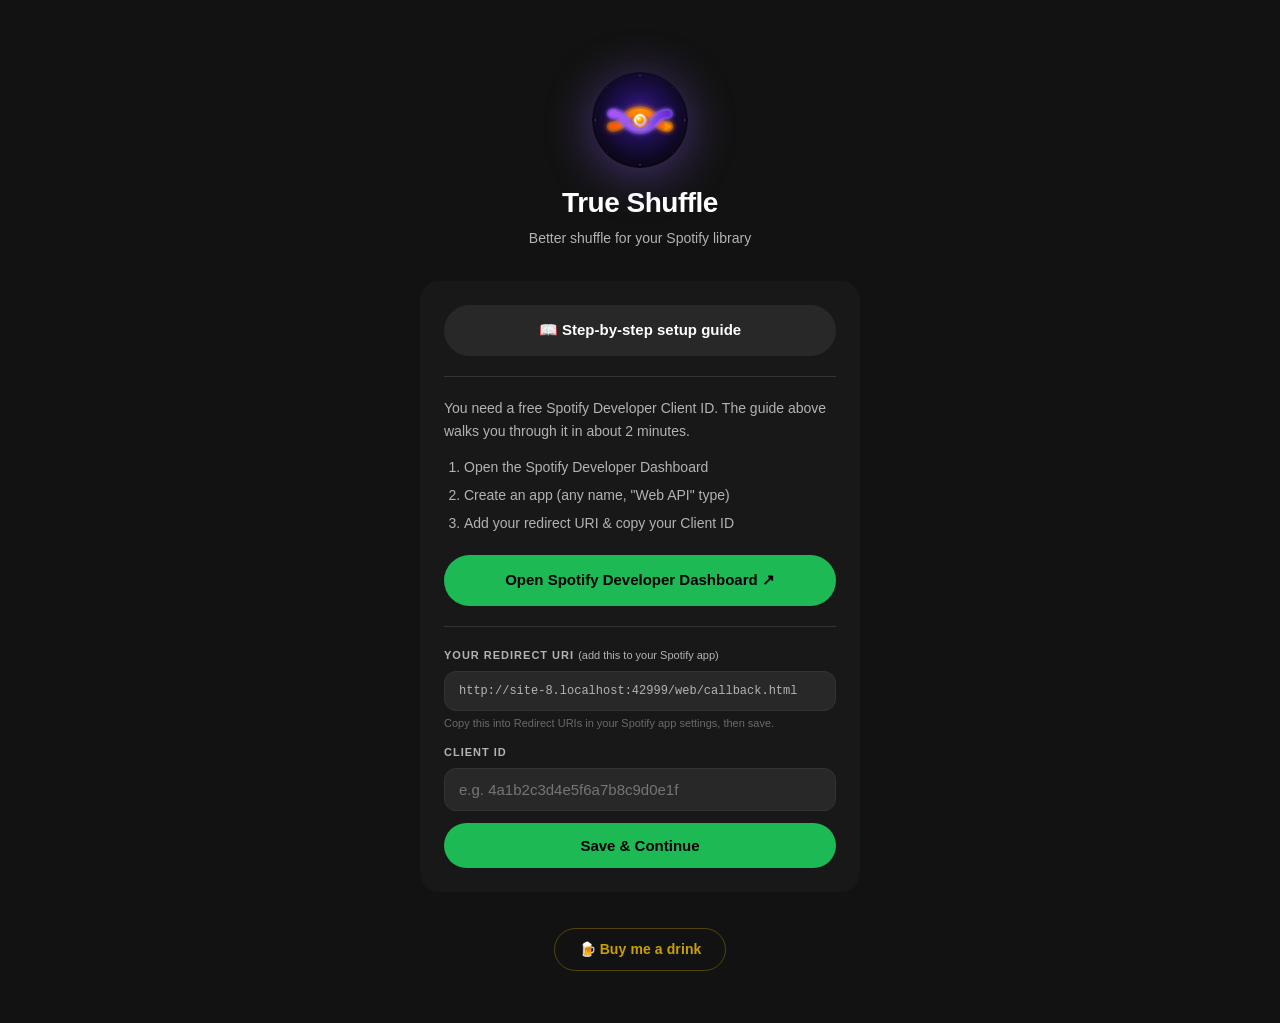
==== web/index.html @ ed24900b "Add artist list, playlist log and diagnostics exports to the web app The web version had no exports " ====
<!DOCTYPE html>
<html lang="en">
<head>
    <meta charset="UTF-8">
    <meta name="viewport" content="width=device-width, initial-scale=1.0, viewport-fit=cover">
    <meta name="theme-color" content="#121212">
    <meta name="apple-mobile-web-app-capable" content="yes">
    <meta name="apple-mobile-web-app-status-bar-style" content="black-translucent">
    <title>True Shuffle</title>
    <link rel="icon" type="image/svg+xml" href="favicon.svg">
    <link rel="apple-touch-icon" href="favicon.svg">
    <link rel="stylesheet" href="css/style.css">
</head>
<body>
<div class="app">

    <!-- ── Setup Screen ──────────────────────────────────────────────────── -->
    <section id="screen-setup" class="screen">
        <div class="logo-area">
            <img src="favicon.svg" alt="True Shuffle logo" class="logo-img">
            <h1>True Shuffle</h1>
            <p>Better shuffle for your Spotify library</p>
        </div>

        <div class="card">
            <!-- Guide link at the TOP of the card -->
            <a href="walkthrough.html" target="_blank" rel="noopener"
               class="btn btn-secondary" style="margin-bottom: 16px;">
                📖 Step-by-step setup guide
            </a>

            <div class="divider"></div>

            <div class="setup-steps">
                <p style="margin-bottom: 12px;">You need a free Spotify Developer Client ID.
                    The guide above walks you through it in about 2 minutes.</p>
                <ol>
                    <li>Open the Spotify Developer Dashboard</li>
                    <li>Create an app (any name, "Web API" type)</li>
                    <li>Add your redirect URI &amp; copy your Client ID</li>
                </ol>
            </div>

            <a href="https://developer.spotify.com/dashboard"
               target="_blank" rel="noopener"
               class="btn btn-primary" style="margin-top: 16px; margin-bottom: 16px;">
                Open Spotify Developer Dashboard ↗
            </a>

            <div class="divider"></div>

            <label>Your Redirect URI <span style="font-weight:400;text-transform:none;letter-spacing:0;">(add this to your Spotify app)</span></label>
            <div class="redirect-uri-box" id="redirect-uri-display">Loading…</div>
            <span class="redirect-uri-label">Copy this into Redirect URIs in your Spotify app settings, then save.</span>

            <label for="input-client-id" style="margin-top: 8px;">Client ID</label>
            <input type="text" id="input-client-id" placeholder="e.g. 4a1b2c3d4e5f6a7b8c9d0e1f"
                   autocomplete="off" autocorrect="off" autocapitalize="off" spellcheck="false">

            <button id="btn-save-client-id" class="btn btn-primary">
                Save &amp; Continue
            </button>
        </div>

        <div class="bmc-footer">
            <a href="https://www.buymeacoffee.com/AppsbyDan" target="_blank" rel="noopener" class="bmc-link">
                🍺 Buy me a drink
            </a>
        </div>
    </section>

    <!-- ── Home Screen ────────────────────────────────────────────────────── -->
    <section id="screen-home" class="screen">

        <!-- Gear icon: top-right, absolute -->
        <button class="icon-btn home-settings-btn" id="btn-settings" aria-label="Settings">⚙️</button>

        <!-- Logo + title: centered -->
        <div class="home-header">
            <img src="favicon.svg" alt="True Shuffle logo" class="home-logo-img">
            <h1>True Shuffle</h1>
        </div>

        <!-- Logged-out state -->
        <div id="home-logged-out" style="display:none;">
            <!-- Shown when a re-login is needed (e.g. missing playlist scope) -->
            <div id="relogin-notice" style="display:none;" class="relogin-notice"></div>

            <div class="home-hero">
                <h2>Real shuffle.<br>No repeats. No bias.</h2>
                <p>True Shuffle builds a playlist that spreads evenly across all your
                   artists — so your whole library actually gets played. It remembers
                   your recent playlists, so each build brings different songs and
                   different artists.</p>
            </div>
            <div class="spacer"></div>
            <button id="btn-login" class="btn btn-primary">Log in with Spotify</button>
            <button class="btn btn-ghost btn-sm" style="margin-top: 8px;"
                onclick="document.getElementById('screen-home').classList.remove('active');document.getElementById('screen-setup').classList.add('active');">
                Change Client ID
            </button>
        </div>

        <!-- Logged-in state -->
        <div id="home-logged-in" style="display:none;">
            <div class="home-hero">
                <h2>Ready to shuffle</h2>
                <p>Tap Build to create a fresh playlist that covers your entire
                   Spotify library — artists you love and artists you've forgotten.</p>
            </div>
            <div class="spacer"></div>
            <button id="btn-build" class="btn btn-primary">Build Playlist</button>
            <button id="btn-logout" class="btn btn-ghost btn-sm" style="margin-top: 8px;">Log out</button>
        </div>

        <div class="bmc-footer">
            <a href="https://www.buymeacoffee.com/AppsbyDan" target="_blank" rel="noopener" class="bmc-link">
                🍺 Buy me a drink
            </a>
        </div>
    </section>

    <!-- ── Building Screen ────────────────────────────────────────────────── -->
    <section id="screen-building" class="screen">
        <div class="spinner"></div>
        <p id="build-status">Starting…</p>
        <p id="build-progress"></p>
        <p class="text-muted text-sm" style="max-width: 260px; text-align: center; margin-top: 8px;">
            First builds scan your artist library — this can take 30–60 seconds.
            Future builds are much faster.
        </p>
    </section>

    <!-- ── Success Screen ────────────────────────────────────────────────── -->
    <section id="screen-success" class="screen">
        <div class="success-check">✓</div>
        <h2>Playlist Built!</h2>
        <p id="success-track-count" class="text-muted"></p>
        <p id="success-tiers"></p>
        <p id="scan-progress" class="text-muted text-sm"></p>

        <div class="success-actions">
            <a id="success-link" href="#" target="_blank" rel="noopener">
                Open in Spotify ↗
            </a>
            <button id="btn-rebuild" class="btn btn-secondary">Build Another</button>
            <button class="btn btn-ghost btn-sm"
                onclick="document.getElementById('screen-success').classList.remove('active');document.getElementById('screen-home').classList.add('active');">
                Back to Home
            </button>
        </div>

        <div class="bmc-footer">
            <a href="https://www.buymeacoffee.com/AppsbyDan" target="_blank" rel="noopener" class="bmc-link">
                🍺 Buy me a drink
            </a>
        </div>
    </section>

    <!-- ── Error Screen ───────────────────────────────────────────────────── -->
    <section id="screen-error" class="screen">
        <div class="error-icon">⚠️</div>
        <h2>Something went wrong</h2>
        <p id="error-message"></p>
        <div style="width: 100%; margin-top: auto;">
            <button id="btn-try-again" class="btn btn-primary">Try Again</button>
        </div>
    </section>

    <!-- ── Settings Overlay ───────────────────────────────────────────────── -->
    <div id="settings-overlay" class="settings-overlay" role="dialog" aria-label="Settings">
        <div class="settings-panel">
            <div class="settings-header">
                <h2>Settings</h2>
                <button class="settings-close-btn" id="btn-settings-close" aria-label="Close settings">✕</button>
            </div>

            <div class="settings-body">

                <!-- Discovery Bias -->
                <div class="setting-section">
                    <p class="setting-section-title">Discovery</p>
                    <div class="setting-row">
                        <div>
                            <div class="setting-row-label">Discovery bias</div>
                            <div class="setting-row-desc">How often discovery artists appear vs. familiar ones</div>
                        </div>
                        <span class="setting-value" id="bias-value">60%</span>
                    </div>
                    <input type="range" id="input-bias" min="0" max="100" step="5" value="60">
                    <div style="display:flex;justify-content:space-between;margin-top:6px;">
                        <span class="text-muted text-sm">Familiar</span>
                        <span class="text-muted text-sm">Discovery</span>
                    </div>
                </div>

                <div class="divider"></div>

                <!-- Playlist Duration -->
                <div class="setting-section">
                    <p class="setting-section-title">Playlist</p>

                    <div class="setting-row">
                        <div>
                            <div class="setting-row-label">Playlist name</div>
                            <div class="setting-row-desc">What the playlist is called in Spotify</div>
                        </div>
                    </div>
                    <input type="text" id="input-playlist-name"
                           maxlength="100" placeholder="True Shuffle" autocomplete="off"
                           aria-label="Playlist name">
                    <div class="text-muted text-sm" id="playlist-name-hint" style="margin-top:6px;"></div>

                    <div class="setting-row" style="margin-top:18px;">
                        <div>
                            <div class="setting-row-label">Target duration</div>
                            <div class="setting-row-desc">Approximate playlist length</div>
                        </div>
                        <span class="setting-value" id="duration-value">2.0 hr</span>
                    </div>
                    <input type="range" id="input-duration" min="0.5" max="4" step="0.5" value="2">
                    <div style="display:flex;justify-content:space-between;margin-top:6px;">
                        <span class="text-muted text-sm">30 min</span>
                        <span class="text-muted text-sm">4 hr</span>
                    </div>
                </div>

                <div class="divider"></div>

                <!-- Cooldown -->
                <div class="setting-section">
                    <p class="setting-section-title">Cooldown</p>

                    <div class="setting-row">
                        <div>
                            <div class="setting-row-label">Song repeat cooldown</div>
                            <div class="setting-row-desc">Avoid songs used in this many previous builds</div>
                        </div>
                        <span class="setting-value" id="song-cooldown-value">5</span>
                    </div>
                    <input type="range" id="input-song-cooldown" min="1" max="50" step="1" value="5">
                    <div style="display:flex;justify-content:space-between;margin-top:6px;">
                        <span class="text-muted text-sm">1</span>
                        <span class="text-muted text-sm">50</span>
                    </div>

                    <div class="setting-row" style="margin-top:18px;">
                        <div>
                            <div class="setting-row-label">Artist repeat cooldown</div>
                            <div class="setting-row-desc">Avoid artists used in this many previous builds</div>
                        </div>
                        <span class="setting-value" id="artist-cooldown-value">5</span>
                    </div>
                    <input type="range" id="input-artist-cooldown" min="1" max="30" step="1" value="5">
                    <div style="display:flex;justify-content:space-between;margin-top:6px;">
                        <span class="text-muted text-sm">1</span>
                        <span class="text-muted text-sm">30</span>
                    </div>
                    <div class="text-muted text-sm" id="artist-cooldown-rec" style="margin-top:8px;"></div>
                </div>

                <div class="divider"></div>

                <!-- Liked Songs mode -->
                <div class="setting-section">
                    <p class="setting-section-title">Liked Songs shuffle</p>
                    <div class="toggle-row">
                        <div class="toggle-label-group">
                            <div class="label-text">Explore artist catalogs</div>
                            <div class="label-desc">When you have no followed artists, also include top tracks
                                &amp; saved album cuts (not just your liked songs)</div>
                        </div>
                        <label class="toggle-switch">
                            <input type="checkbox" id="input-explore">
                            <span class="toggle-track"></span>
                        </label>
                    </div>
                </div>

                <div class="divider"></div>

                <!-- Track Library -->
                <div class="setting-section">
                    <p class="setting-section-title">Track Library</p>
                    <p class="text-muted text-sm" style="margin-bottom: 12px;">
                        Artists are scanned in batches per build. Use this to force a rescan
                        for newly released music.
                    </p>
                    <button id="btn-clear-cache" class="btn btn-outline btn-sm">Scan for new tracks</button>
                </div>

                <div class="divider"></div>

                <!-- Export -->
                <div class="setting-section">
                    <p class="setting-section-title">Export</p>
                    <p class="text-muted text-sm" style="margin-bottom: 12px;">
                        Downloads straight to this device. Nothing is uploaded, and no file
                        contains your Client ID or login details.
                    </p>
                    <button id="btn-export-artists" class="btn btn-outline btn-sm">Export artist list</button>
                    <button id="btn-export-playlists" class="btn btn-outline btn-sm"
                            style="margin-top: 8px;">Export playlist log</button>
                    <button id="btn-export-diag" class="btn btn-outline btn-sm"
                            style="margin-top: 8px;">Export diagnostics</button>
                    <button id="btn-clear-playlist-log" class="btn btn-ghost btn-sm"
                            style="margin-top: 8px;">Clear playlist log</button>
                </div>

                <div class="divider"></div>

                <!-- Account -->
                <div class="setting-section">
                    <p class="setting-section-title">Account</p>
                    <button id="btn-change-client-id" class="btn btn-ghost btn-sm">Change Client ID</button>
                </div>

                <div class="divider"></div>

                <!-- Support -->
                <div class="setting-section" style="text-align: center; padding-bottom: 4px;">
                    <a href="https://www.buymeacoffee.com/AppsbyDan" target="_blank" rel="noopener" class="bmc-link">
                        🍺 Buy me a drink
                    </a>
                </div>

            </div>
        </div>
    </div>

</div><!-- /.app -->

<script type="module" src="js/app.js?v=21"></script>
</body>
</html>
---- web/css/style.css ----
/* style.css — True Shuffle Web — Spotify dark theme, mobile-first */

/* ── Variables ──────────────────────────────────────────────────────────────── */
:root {
    --bg:          #121212;
    --surface:     #181818;
    --surface-2:   #282828;
    --surface-3:   #333333;
    --green:       #1db954;
    --green-dark:  #158a3e;
    --text:        #ffffff;
    --text-muted:  #b3b3b3;
    --text-dim:    #6a6a6a;
    --danger:      #e74c3c;
    --radius:      12px;
    --radius-lg:   20px;
    --radius-pill: 999px;
    --transition:  0.2s ease;
    --max-w:       480px;
}

/* ── Reset & Base ────────────────────────────────────────────────────────────── */
*, *::before, *::after { box-sizing: border-box; margin: 0; padding: 0; }

html, body {
    height: 100%;
    background: var(--bg);
    color: var(--text);
    font-family: -apple-system, BlinkMacSystemFont, 'Segoe UI', Roboto, Helvetica, Arial, sans-serif;
    font-size: 16px;
    line-height: 1.5;
    -webkit-font-smoothing: antialiased;
}

a { color: var(--green); text-decoration: none; }
a:hover { text-decoration: underline; }

/* ── App Container ───────────────────────────────────────────────────────────── */
.app {
    min-height: 100vh;
    display: flex;
    flex-direction: column;
    align-items: center;
}

/* ── Screens ─────────────────────────────────────────────────────────────────── */
.screen {
    display: none;
    flex-direction: column;
    width: 100%;
    max-width: var(--max-w);
    min-height: 100vh;
    padding: 24px 20px 40px;
}
.screen.active { display: flex; }

/* ── Logo (setup screen) ─────────────────────────────────────────────────────── */
.logo-area {
    text-align: center;
    margin-bottom: 32px;
    padding-top: 40px;
}
.logo-img {
    width: 96px;
    height: 96px;
    margin-bottom: 14px;
    display: block;
    margin-left: auto;
    margin-right: auto;
    /* The SVG has its own dark bg — a subtle glow ties it to the page */
    filter: drop-shadow(0 6px 24px rgba(139, 92, 246, 0.45));
    border-radius: 50%;
}
.logo-area h1 {
    font-size: 28px;
    font-weight: 700;
    letter-spacing: -0.5px;
    color: var(--text);
}
.logo-area p {
    color: var(--text-muted);
    font-size: 14px;
    margin-top: 4px;
}

/* ── Buy Me a Coffee ─────────────────────────────────────────────────────────── */
.bmc-footer {
    text-align: center;
    padding: 20px 0 12px;
    margin-top: auto;
}
.bmc-link {
    display: inline-flex;
    align-items: center;
    gap: 8px;
    color: #C8A000;
    background: transparent;
    border: 1.5px solid rgba(200, 160, 0, 0.35);
    padding: 10px 24px;
    border-radius: var(--radius-pill);
    font-size: 14px;
    font-weight: 600;
    letter-spacing: 0.1px;
    text-decoration: none;
    transition: color var(--transition), background var(--transition),
                border-color var(--transition), transform var(--transition);
}
.bmc-link:hover {
    color: #FFD700;
    background: rgba(200, 160, 0, 0.1);
    border-color: rgba(200, 160, 0, 0.7);
    text-decoration: none;
    transform: translateY(-1px);
}

/* ── Cards ───────────────────────────────────────────────────────────────────── */
.card {
    background: var(--surface);
    border-radius: var(--radius-lg);
    padding: 24px;
    margin-bottom: 16px;
}

/* ── Buttons ─────────────────────────────────────────────────────────────────── */
.btn {
    display: flex;
    align-items: center;
    justify-content: center;
    gap: 8px;
    width: 100%;
    padding: 14px 20px;
    border: none;
    border-radius: var(--radius-pill);
    font-size: 15px;
    font-weight: 700;
    cursor: pointer;
    transition: opacity var(--transition), transform var(--transition);
    text-decoration: none;
}
.btn:hover  { opacity: 0.88; }
.btn:active { transform: scale(0.97); }
.btn:disabled { opacity: 0.4; cursor: not-allowed; }

.btn-primary {
    background: var(--green);
    color: #000;
}
.btn-secondary {
    background: var(--surface-2);
    color: var(--text);
}
.btn-outline {
    background: transparent;
    color: var(--text);
    border: 1px solid var(--surface-3);
}
.btn-ghost {
    background: transparent;
    color: var(--text-muted);
    font-weight: 400;
}
.btn-danger {
    background: transparent;
    color: var(--danger);
    font-weight: 400;
}
.btn-sm {
    padding: 10px 16px;
    font-size: 13px;
}
.btn + .btn { margin-top: 10px; }

/* ── Labels & Inputs ─────────────────────────────────────────────────────────── */
label {
    display: block;
    font-size: 11px;
    font-weight: 700;
    letter-spacing: 1px;
    text-transform: uppercase;
    color: var(--text-muted);
    margin-bottom: 8px;
}

input[type="text"],
input[type="password"] {
    width: 100%;
    background: var(--surface-2);
    border: 1px solid var(--surface-3);
    border-radius: var(--radius);
    padding: 12px 14px;
    color: var(--text);
    font-size: 15px;
    outline: none;
    transition: border-color var(--transition);
    margin-bottom: 12px;
}
input[type="text"]:focus,
input[type="password"]:focus {
    border-color: var(--green);
}

/* ── Redirect URI box ────────────────────────────────────────────────────────── */
.redirect-uri-box {
    background: var(--surface-2);
    border: 1px solid var(--surface-3);
    border-radius: var(--radius);
    padding: 10px 14px;
    font-size: 12px;
    color: var(--text-muted);
    word-break: break-all;
    margin-bottom: 4px;
    font-family: 'SF Mono', 'Consolas', 'Courier New', monospace;
}
.redirect-uri-label {
    font-size: 11px;
    color: var(--text-dim);
    margin-bottom: 12px;
    display: block;
}

/* ── Divider ─────────────────────────────────────────────────────────────────── */
.divider {
    height: 1px;
    background: var(--surface-3);
    margin: 20px 0;
}

/* ── Setup Screen ────────────────────────────────────────────────────────────── */
#screen-setup .logo-area { padding-top: 48px; }

.setup-steps {
    color: var(--text-muted);
    font-size: 14px;
    line-height: 1.7;
    margin-bottom: 20px;
}
.setup-steps strong { color: var(--text); }

.setup-steps ol {
    padding-left: 20px;
}
.setup-steps li { margin-bottom: 4px; }

/* ── Home Screen ─────────────────────────────────────────────────────────────── */
#screen-home {
    position: relative;
}

/* Settings gear: absolute top-right */
.home-settings-btn {
    position: absolute;
    top: 44px;
    right: 0;
    z-index: 1;
}

/* Centered logo lockup */
.home-header {
    text-align: center;
    padding-top: 44px;
    margin-bottom: 16px;
}
.home-logo-img {
    width: 120px;
    height: 120px;
    display: block;
    margin: 0 auto 14px;
    border-radius: 50%;
    filter: drop-shadow(0 6px 28px rgba(139, 92, 246, 0.5));
}
.home-header h1 {
    font-size: 26px;
    font-weight: 700;
    letter-spacing: -0.3px;
}

.icon-btn {
    background: none;
    border: none;
    color: var(--text-muted);
    cursor: pointer;
    font-size: 22px;
    padding: 4px 8px;
    border-radius: 8px;
    line-height: 1;
    transition: color var(--transition);
}
.icon-btn:hover { color: var(--text); }

.home-hero {
    display: flex;
    flex-direction: column;
    align-items: center;
    text-align: center;
    padding: 12px 0 20px;
}
.home-hero h2 {
    font-size: 20px;
    font-weight: 700;
    margin-bottom: 10px;
    color: var(--text);
}
.home-hero p {
    color: var(--text-muted);
    font-size: 15px;
    max-width: 300px;
    margin: 0 auto;
    line-height: 1.6;
}

#home-logged-out,
#home-logged-in {
    flex-direction: column;
    width: 100%;
}

/* ── Building Screen ─────────────────────────────────────────────────────────── */
#screen-building {
    align-items: center;
    justify-content: center;
    text-align: center;
    gap: 20px;
}
.spinner {
    width: 52px;
    height: 52px;
    border: 3px solid var(--surface-2);
    border-top-color: var(--green);
    border-radius: 50%;
    animation: spin 0.85s linear infinite;
}
@keyframes spin { to { transform: rotate(360deg); } }

#build-status {
    color: var(--text);
    font-size: 15px;
    font-weight: 500;
    max-width: 280px;
}
#build-progress {
    color: var(--text-dim);
    font-size: 13px;
    min-height: 1.4em;
}

/* ── Success Screen ──────────────────────────────────────────────────────────── */
#screen-success {
    align-items: center;
    text-align: center;
    padding-top: 60px;
}
.success-check {
    width: 72px;
    height: 72px;
    background: var(--green);
    border-radius: 50%;
    display: flex;
    align-items: center;
    justify-content: center;
    font-size: 36px;
    color: #000;
    margin-bottom: 24px;
}
#screen-success h2 {
    font-size: 26px;
    font-weight: 700;
    margin-bottom: 8px;
}
#success-track-count {
    color: var(--text-muted);
    font-size: 15px;
    margin-bottom: 6px;
}
#success-tiers {
    color: var(--green);
    font-size: 13px;
    margin-bottom: 4px;
}
#scan-progress {
    color: var(--text-dim);
    font-size: 12px;
    margin-bottom: 32px;
    display: none;
}
.success-actions {
    width: 100%;
    margin-top: 32px;
    display: flex;
    flex-direction: column;
    gap: 10px;
}
#success-link {
    display: flex;
    align-items: center;
    justify-content: center;
    gap: 8px;
    width: 100%;
    padding: 14px 20px;
    background: var(--green);
    color: #000;
    border-radius: var(--radius-pill);
    font-size: 15px;
    font-weight: 700;
    text-decoration: none;
    transition: opacity var(--transition);
}
#success-link:hover { opacity: 0.88; text-decoration: none; }

/* ── Error Screen ────────────────────────────────────────────────────────────── */
#screen-error {
    align-items: center;
    text-align: center;
    padding-top: 80px;
}
.error-icon {
    width: 72px;
    height: 72px;
    background: var(--surface-2);
    border-radius: 50%;
    display: flex;
    align-items: center;
    justify-content: center;
    font-size: 32px;
    margin-bottom: 24px;
}
#screen-error h2 {
    font-size: 22px;
    font-weight: 700;
    margin-bottom: 12px;
}
#error-message {
    color: var(--text-muted);
    font-size: 15px;
    max-width: 300px;
    margin-bottom: 32px;
    white-space: pre-wrap;
    line-height: 1.6;
}

/* ── Settings Overlay ────────────────────────────────────────────────────────── */
.settings-overlay {
    display: none;
    position: fixed;
    inset: 0;
    background: rgba(0, 0, 0, 0.6);
    z-index: 100;
    align-items: flex-end;
    justify-content: center;
}
.settings-overlay.open {
    display: flex;
}
.settings-panel {
    width: 100%;
    max-width: var(--max-w);
    background: var(--surface);
    border-radius: var(--radius-lg) var(--radius-lg) 0 0;
    max-height: 85vh;
    overflow-y: auto;
    padding-bottom: env(safe-area-inset-bottom, 16px);
    animation: slideUp 0.25s ease;
}
@keyframes slideUp {
    from { transform: translateY(60px); opacity: 0; }
    to   { transform: translateY(0);    opacity: 1; }
}
.settings-header {
    display: flex;
    align-items: center;
    justify-content: space-between;
    padding: 20px 20px 16px;
    border-bottom: 1px solid var(--surface-3);
    position: sticky;
    top: 0;
    background: var(--surface);
    z-index: 1;
}
.settings-header h2 {
    font-size: 18px;
    font-weight: 700;
}
.settings-close-btn {
    background: var(--surface-2);
    border: none;
    color: var(--text-muted);
    font-size: 16px;
    width: 32px;
    height: 32px;
    border-radius: 50%;
    cursor: pointer;
    display: flex;
    align-items: center;
    justify-content: center;
    transition: background var(--transition);
}
.settings-close-btn:hover { background: var(--surface-3); }

.settings-body { padding: 16px 20px 20px; }

.setting-section {
    margin-bottom: 24px;
}
.setting-section-title {
    font-size: 11px;
    font-weight: 700;
    letter-spacing: 1px;
    text-transform: uppercase;
    color: var(--text-dim);
    margin-bottom: 14px;
}
.setting-row {
    display: flex;
    align-items: center;
    justify-content: space-between;
    margin-bottom: 12px;
}
.setting-row-label {
    font-size: 15px;
    color: var(--text);
    flex: 1;
}
.setting-row-desc {
    font-size: 12px;
    color: var(--text-muted);
    margin-top: 2px;
}
.setting-value {
    font-size: 15px;
    font-weight: 600;
    color: var(--green);
    min-width: 52px;
    text-align: right;
}

/* Slider */
input[type="range"] {
    -webkit-appearance: none;
    appearance: none;
    width: 100%;
    height: 4px;
    background: var(--surface-3);
    border-radius: 2px;
    outline: none;
    margin-top: 8px;
}
input[type="range"]::-webkit-slider-thumb {
    -webkit-appearance: none;
    width: 20px;
    height: 20px;
    background: var(--green);
    border-radius: 50%;
    cursor: pointer;
}
input[type="range"]::-moz-range-thumb {
    width: 20px;
    height: 20px;
    background: var(--green);
    border-radius: 50%;
    border: none;
    cursor: pointer;
}

/* Stepper */
.stepper {
    display: flex;
    align-items: center;
    gap: 12px;
}
.stepper-btn {
    width: 32px;
    height: 32px;
    background: var(--surface-2);
    border: none;
    border-radius: 50%;
    color: var(--text);
    font-size: 18px;
    cursor: pointer;
    display: flex;
    align-items: center;
    justify-content: center;
    transition: background var(--transition);
    line-height: 1;
}
.stepper-btn:hover:not(:disabled) { background: var(--surface-3); }
.stepper-btn:disabled { opacity: 0.35; cursor: not-allowed; }
.stepper-val {
    font-size: 15px;
    font-weight: 600;
    color: var(--text);
    min-width: 28px;
    text-align: center;
}

/* Toggle switch */
.toggle-row {
    display: flex;
    align-items: flex-start;
    justify-content: space-between;
    gap: 12px;
}
.toggle-label-group { flex: 1; }
.toggle-label-group .label-text {
    font-size: 15px;
    color: var(--text);
}
.toggle-label-group .label-desc {
    font-size: 12px;
    color: var(--text-muted);
    margin-top: 2px;
}
.toggle-switch {
    position: relative;
    width: 44px;
    height: 26px;
    flex-shrink: 0;
    margin-top: 2px;
}
.toggle-switch input {
    opacity: 0;
    width: 0;
    height: 0;
    position: absolute;
}
.toggle-track {
    position: absolute;
    inset: 0;
    background: var(--surface-3);
    border-radius: var(--radius-pill);
    cursor: pointer;
    transition: background var(--transition);
}
.toggle-switch input:checked + .toggle-track {
    background: var(--green);
}
.toggle-track::after {
    content: '';
    position: absolute;
    left: 3px;
    top: 3px;
    width: 20px;
    height: 20px;
    background: #fff;
    border-radius: 50%;
    transition: transform var(--transition);
}
.toggle-switch input:checked + .toggle-track::after {
    transform: translateX(18px);
}

/* Callback page */
#callback-container {
    display: flex;
    flex-direction: column;
    align-items: center;
    justify-content: center;
    min-height: 100vh;
    text-align: center;
    gap: 20px;
    padding: 24px;
}
#callback-status {
    color: var(--text-muted);
    font-size: 16px;
}

/* ── Utilities ───────────────────────────────────────────────────────────────── */
.spacer { flex: 1; }
.mt-auto { margin-top: auto; }
.text-muted { color: var(--text-muted); }
.text-sm { font-size: 13px; }
.text-center { text-align: center; }
.full-width { width: 100%; }

/* ── Re-login notice banner ──────────────────────────────────────────────────── */
.relogin-notice {
    background: #2a1500;
    border: 1px solid #FF8C00;
    border-radius: var(--radius);
    color: #FFB347;
    font-size: 14px;
    line-height: 1.5;
    padding: 12px 16px;
    margin-bottom: 16px;
    text-align: center;
}

/* ── Safe area for notched phones ────────────────────────────────────────────── */
.screen { padding-bottom: max(40px, env(safe-area-inset-bottom)); }
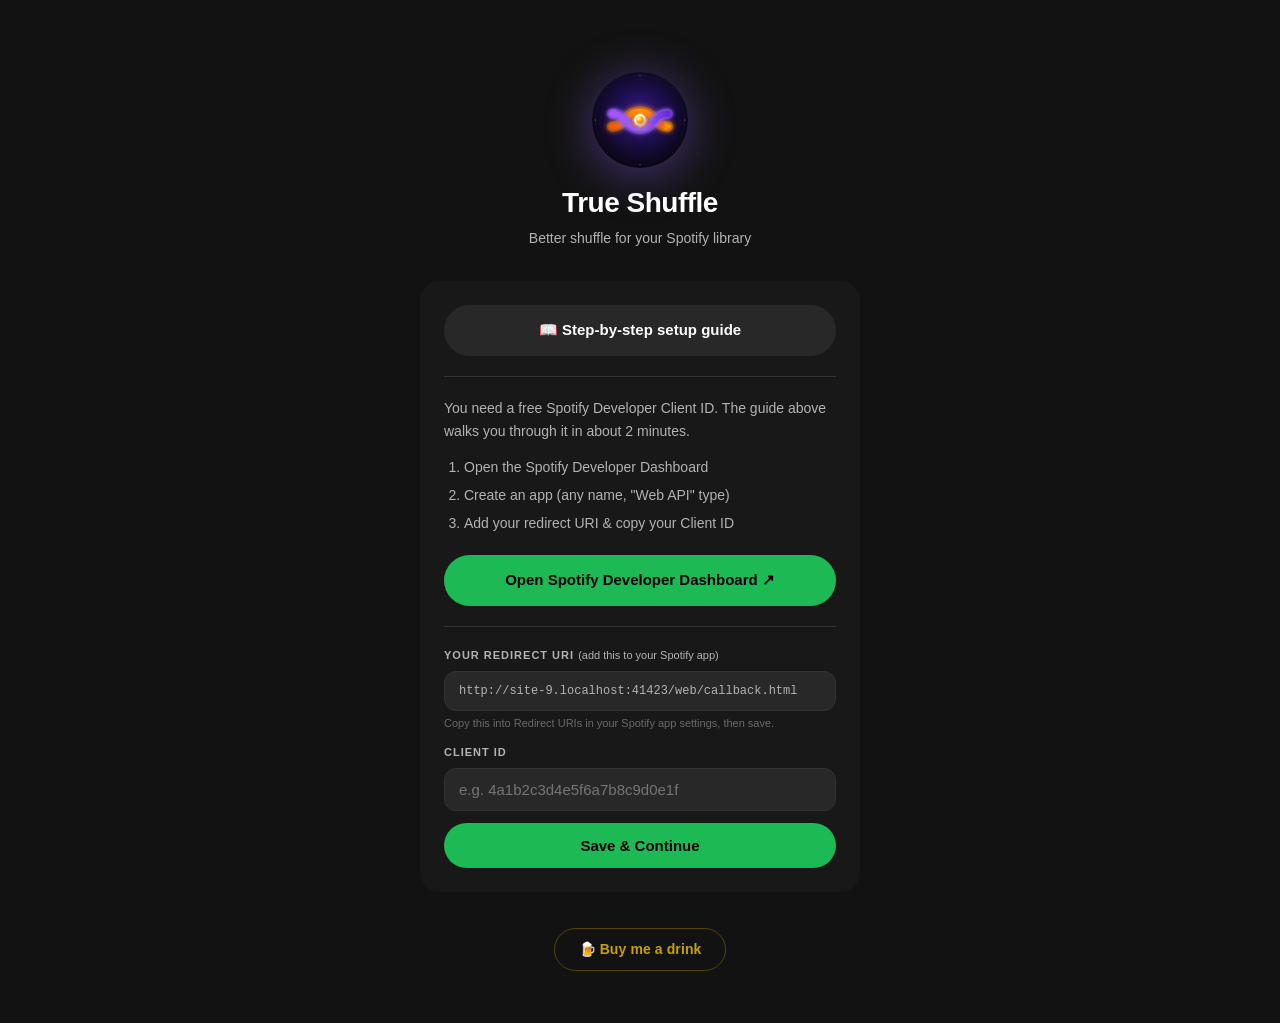
==== commit 57a1da54: "Fix cooldown recommendation showing a stale artist pool The recommendation was frozen at whatever th" ====
--- a/web/index.html
+++ b/web/index.html
@@ -330,6 +330,6 @@
 
 </div><!-- /.app -->
 
-<script type="module" src="js/app.js?v=21"></script>
+<script type="module" src="js/app.js?v=22"></script>
 </body>
 </html>
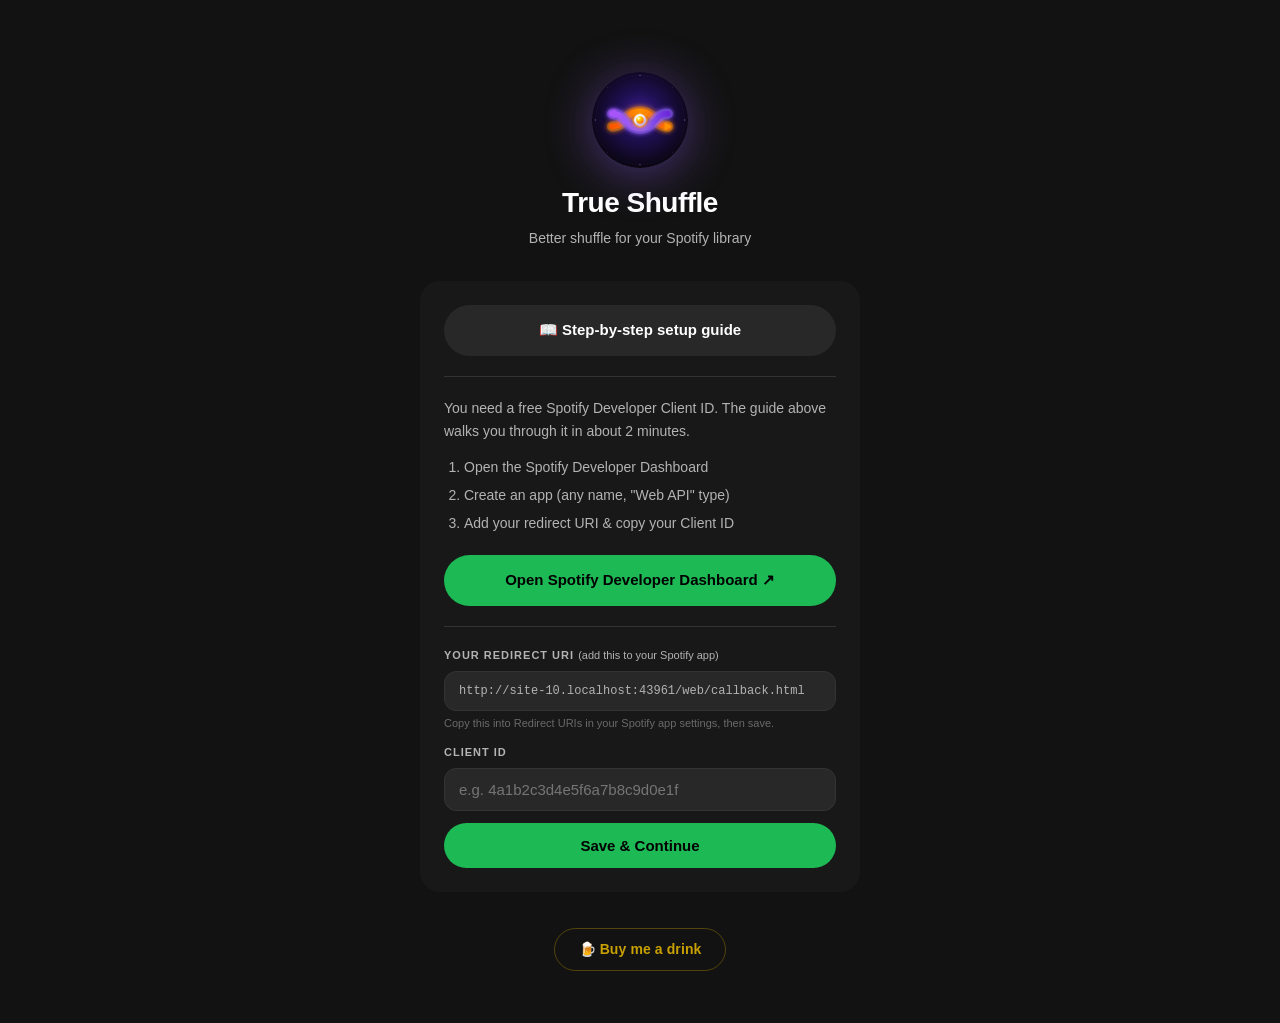
==== commit 391886a0: "Stop over-classifying artists as Tier A getTopArtists pulled three time ranges paginated to 100 each" ====
--- a/web/index.html
+++ b/web/index.html
@@ -330,6 +330,6 @@
 
 </div><!-- /.app -->
 
-<script type="module" src="js/app.js?v=22"></script>
+<script type="module" src="js/app.js?v=23"></script>
 </body>
 </html>
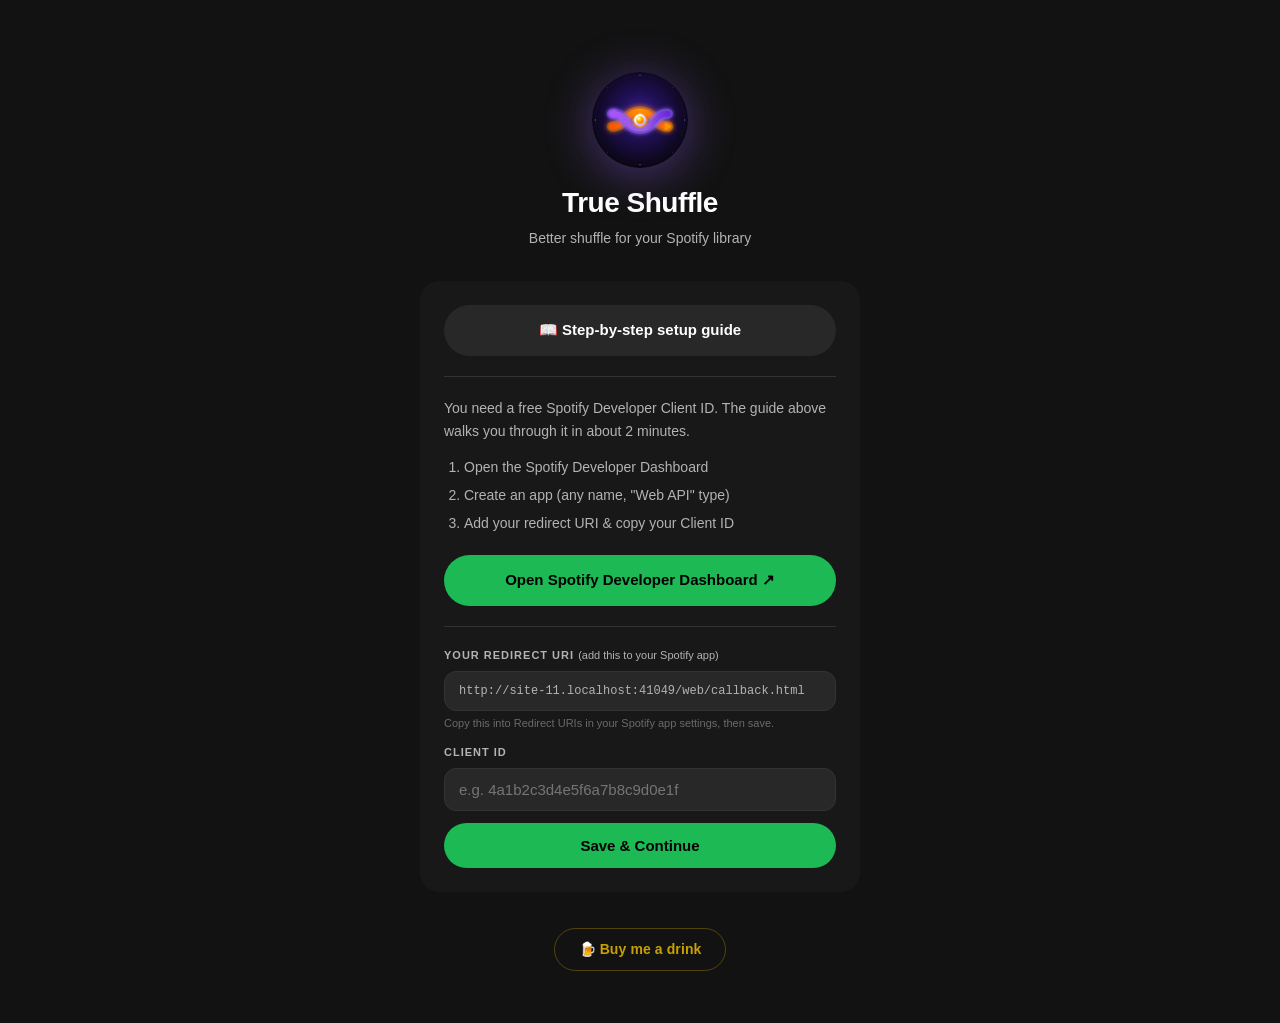
==== commit 30d72175: "Make song cooldown a hard no-repeat guarantee, and deepen the discovery pool Song cooldown was a pre" ====
--- a/web/index.html
+++ b/web/index.html
@@ -138,6 +138,7 @@
         <p id="success-track-count" class="text-muted"></p>
         <p id="success-tiers"></p>
         <p id="scan-progress" class="text-muted text-sm"></p>
+        <p id="short-notice" class="text-muted text-sm" style="display:none;max-width:280px;text-align:center;"></p>
 
         <div class="success-actions">
             <a id="success-link" href="#" target="_blank" rel="noopener">
@@ -234,7 +235,7 @@
                     <div class="setting-row">
                         <div>
                             <div class="setting-row-label">Song repeat cooldown</div>
-                            <div class="setting-row-desc">Avoid songs used in this many previous builds</div>
+                            <div class="setting-row-desc">A song will not repeat within this many builds</div>
                         </div>
                         <span class="setting-value" id="song-cooldown-value">5</span>
                     </div>
@@ -243,11 +244,12 @@
                         <span class="text-muted text-sm">1</span>
                         <span class="text-muted text-sm">50</span>
                     </div>
+                    <div class="text-muted text-sm" id="song-cooldown-rec" style="margin-top:8px;"></div>
 
                     <div class="setting-row" style="margin-top:18px;">
                         <div>
                             <div class="setting-row-label">Artist repeat cooldown</div>
-                            <div class="setting-row-desc">Avoid artists used in this many previous builds</div>
+                            <div class="setting-row-desc">Artists are held back this long where the pool allows</div>
                         </div>
                         <span class="setting-value" id="artist-cooldown-value">5</span>
                     </div>
@@ -330,6 +332,6 @@
 
 </div><!-- /.app -->
 
-<script type="module" src="js/app.js?v=23"></script>
+<script type="module" src="js/app.js?v=24"></script>
 </body>
 </html>
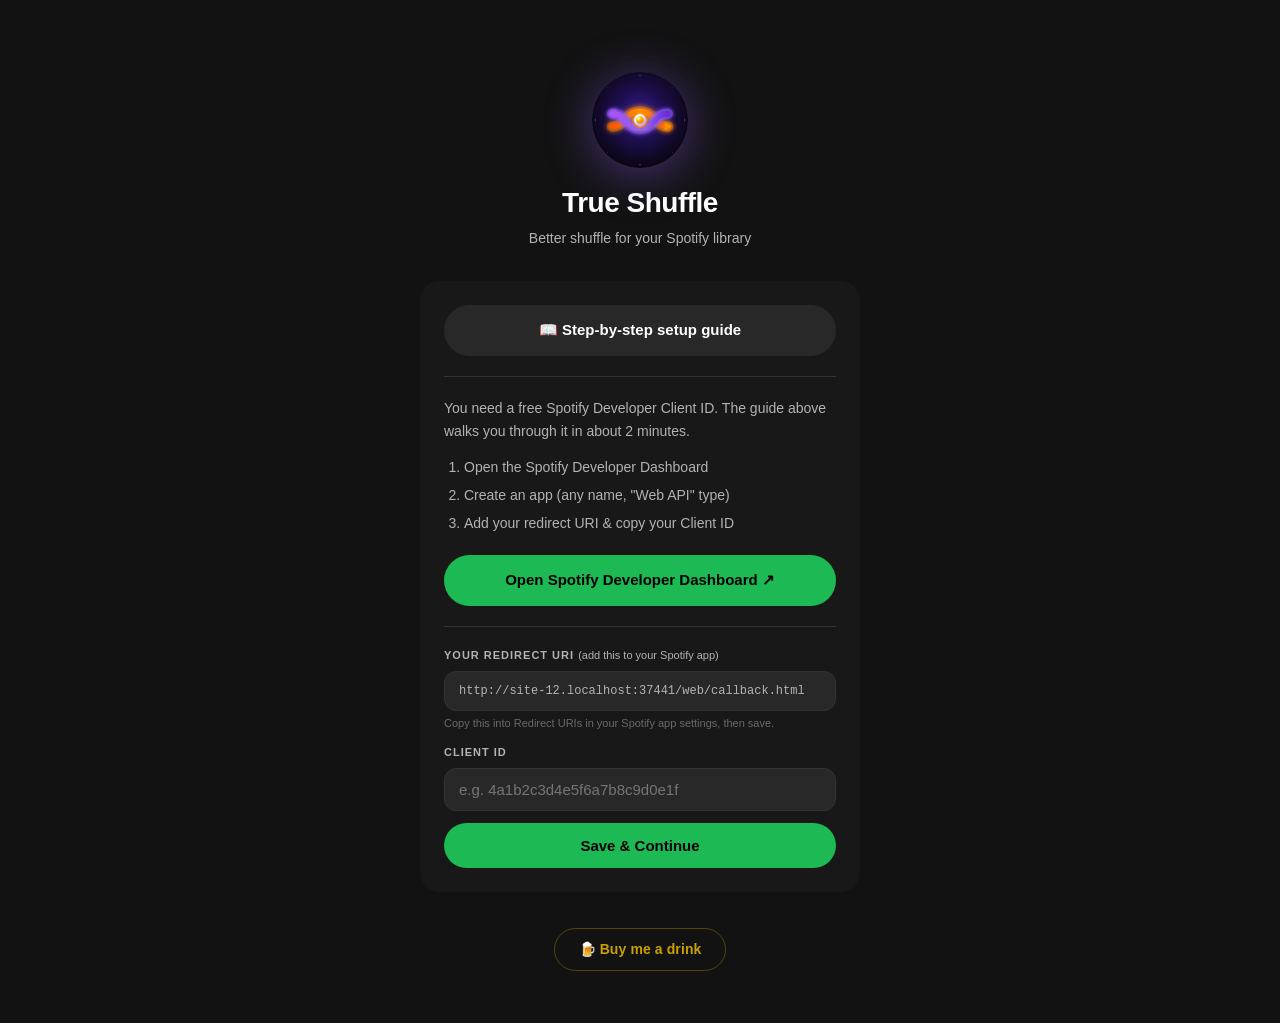
==== commit df8ab68d: "Raise the song-cooldown ceiling to 100 and reword the recommendation The 50-build cap on song cooldo" ====
--- a/web/index.html
+++ b/web/index.html
@@ -239,7 +239,7 @@
                         </div>
                         <span class="setting-value" id="song-cooldown-value">5</span>
                     </div>
-                    <input type="range" id="input-song-cooldown" min="1" max="50" step="1" value="5">
+                    <input type="range" id="input-song-cooldown" min="1" max="100" step="1" value="5">
                     <div style="display:flex;justify-content:space-between;margin-top:6px;">
                         <span class="text-muted text-sm">1</span>
                         <span class="text-muted text-sm">50</span>
@@ -332,6 +332,6 @@
 
 </div><!-- /.app -->
 
-<script type="module" src="js/app.js?v=24"></script>
+<script type="module" src="js/app.js?v=25"></script>
 </body>
 </html>
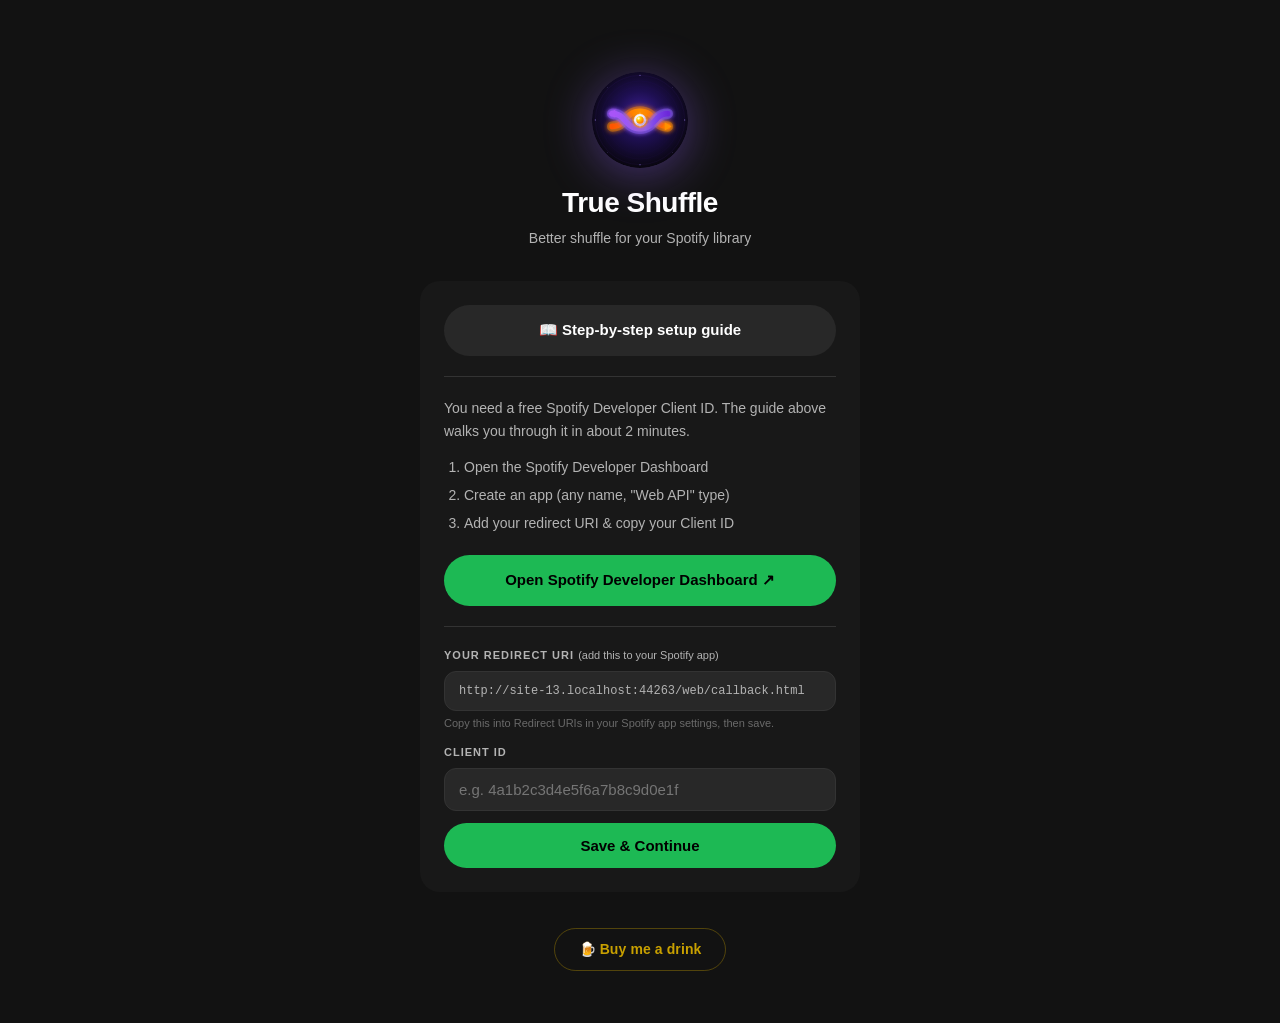
==== commit 68afe46c: "Fix duplicate tracks within a build, and remove the dead popularity bias Two findings from 16 builds" ====
--- a/web/index.html
+++ b/web/index.html
@@ -332,6 +332,6 @@
 
 </div><!-- /.app -->
 
-<script type="module" src="js/app.js?v=25"></script>
+<script type="module" src="js/app.js?v=26"></script>
 </body>
 </html>
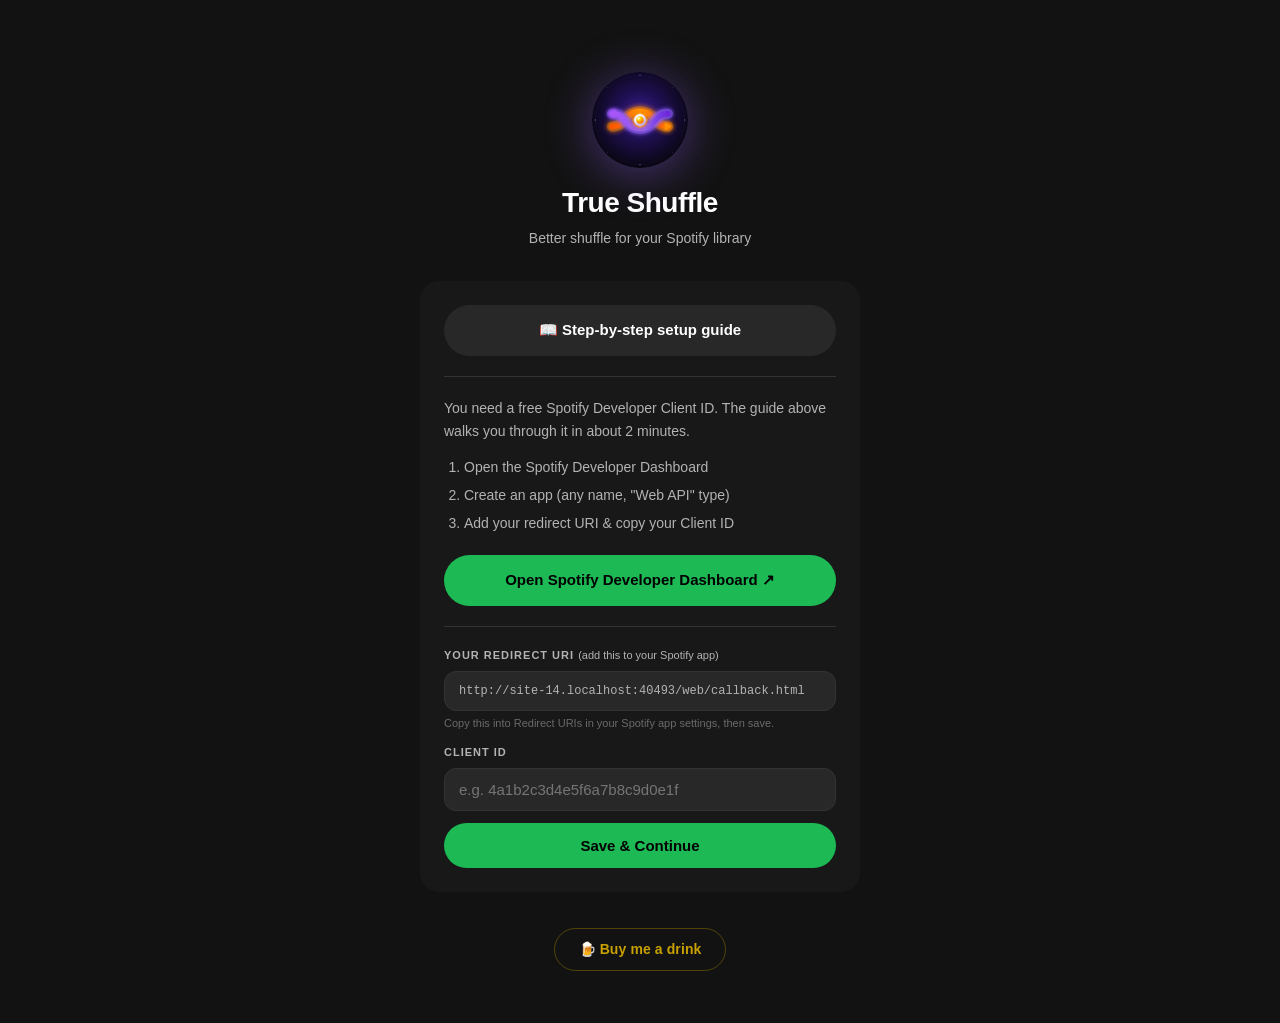
==== commit 9d647daa: "Add an automatic gap-artist rescan interval, and report staleness Android has re-fetched gap-artist " ====
--- a/web/index.html
+++ b/web/index.html
@@ -242,7 +242,7 @@
                     <input type="range" id="input-song-cooldown" min="1" max="100" step="1" value="5">
                     <div style="display:flex;justify-content:space-between;margin-top:6px;">
                         <span class="text-muted text-sm">1</span>
-                        <span class="text-muted text-sm">50</span>
+                        <span class="text-muted text-sm">100</span>
                     </div>
                     <div class="text-muted text-sm" id="song-cooldown-rec" style="margin-top:8px;"></div>
 
@@ -288,7 +288,23 @@
                         Artists are scanned in batches per build. Use this to force a rescan
                         for newly released music.
                     </p>
-                    <button id="btn-clear-cache" class="btn btn-outline btn-sm">Scan for new tracks</button>
+
+                    <div class="setting-row">
+                        <div>
+                            <div class="setting-row-label">Auto-rescan</div>
+                            <div class="setting-row-desc">Cached artists older than this rejoin the
+                                scan queue automatically, a few per build</div>
+                        </div>
+                        <span class="setting-value" id="rescan-days-value">30 days</span>
+                    </div>
+                    <input type="range" id="input-rescan-days" min="0" max="365" step="1" value="30">
+                    <div style="display:flex;justify-content:space-between;margin-top:6px;">
+                        <span class="text-muted text-sm">Manual</span>
+                        <span class="text-muted text-sm">365</span>
+                    </div>
+
+                    <button id="btn-clear-cache" class="btn btn-outline btn-sm"
+                            style="margin-top: 16px;">Scan for new tracks</button>
                 </div>
 
                 <div class="divider"></div>
@@ -332,6 +348,6 @@
 
 </div><!-- /.app -->
 
-<script type="module" src="js/app.js?v=26"></script>
+<script type="module" src="js/app.js?v=27"></script>
 </body>
 </html>
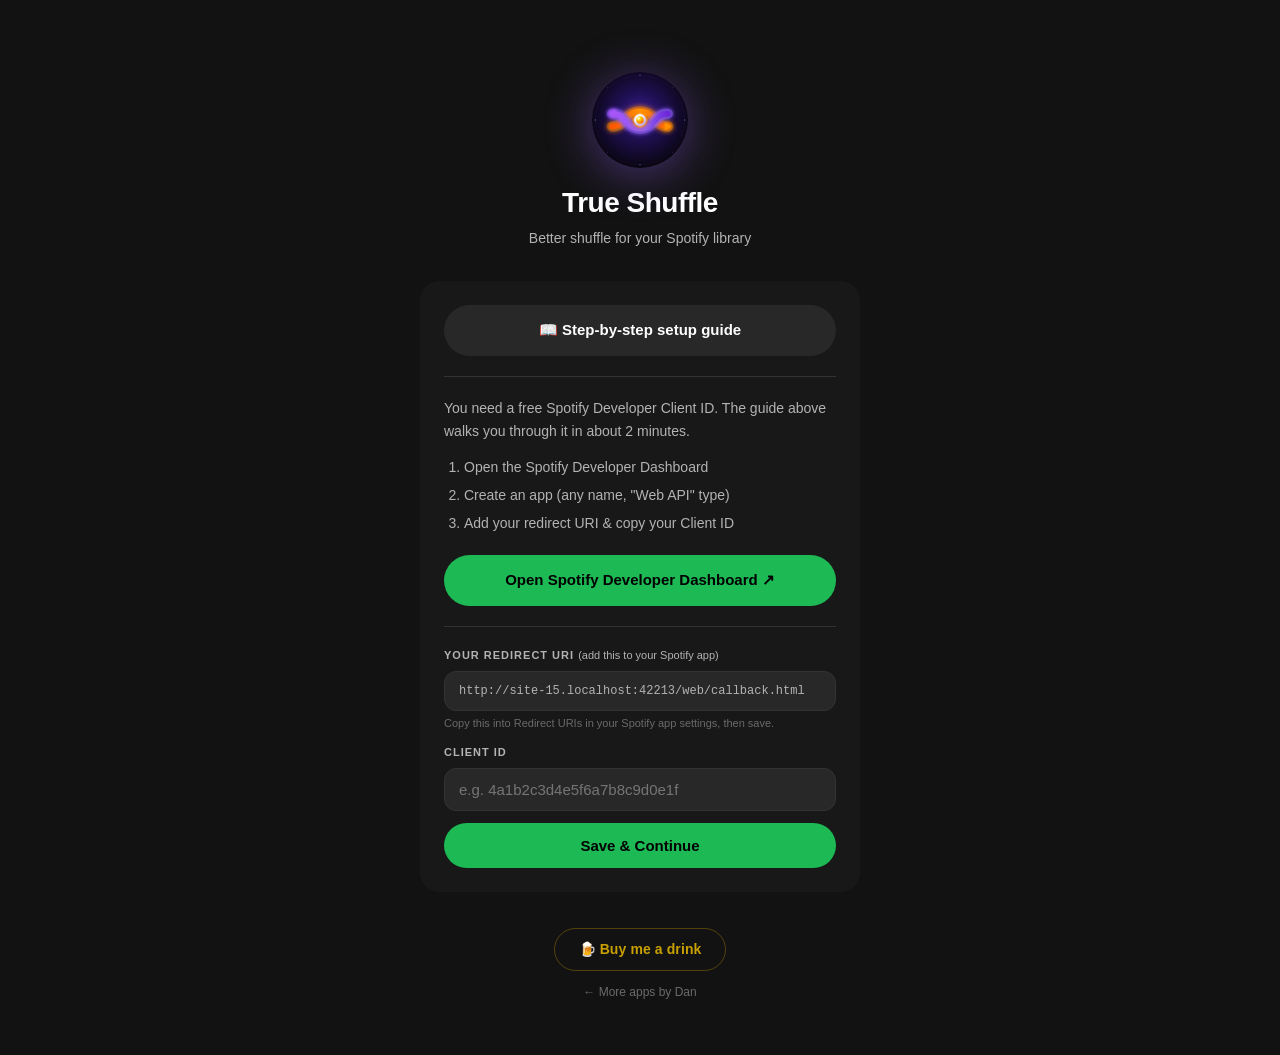
==== commit 5c66eaab: "Link the web app back to the Apps by Dan hub True Shuffle's web app was a dead end — nothing pointed" ====
--- a/web/index.html
+++ b/web/index.html
@@ -9,7 +9,7 @@
     <title>True Shuffle</title>
     <link rel="icon" type="image/svg+xml" href="favicon.svg">
     <link rel="apple-touch-icon" href="favicon.svg">
-    <link rel="stylesheet" href="css/style.css">
+    <link rel="stylesheet" href="css/style.css?v=28">
 </head>
 <body>
 <div class="app">
@@ -66,6 +66,8 @@
             <a href="https://www.buymeacoffee.com/AppsbyDan" target="_blank" rel="noopener" class="bmc-link">
                 🍺 Buy me a drink
             </a>
+            <br>
+            <a href="https://crazyh1803.github.io/AppsByDan/index.html" class="site-home-link">← More apps by Dan</a>
         </div>
     </section>
 
@@ -117,6 +119,8 @@
             <a href="https://www.buymeacoffee.com/AppsbyDan" target="_blank" rel="noopener" class="bmc-link">
                 🍺 Buy me a drink
             </a>
+            <br>
+            <a href="https://crazyh1803.github.io/AppsByDan/index.html" class="site-home-link">← More apps by Dan</a>
         </div>
     </section>
 
@@ -155,6 +159,8 @@
             <a href="https://www.buymeacoffee.com/AppsbyDan" target="_blank" rel="noopener" class="bmc-link">
                 🍺 Buy me a drink
             </a>
+            <br>
+            <a href="https://crazyh1803.github.io/AppsByDan/index.html" class="site-home-link">← More apps by Dan</a>
         </div>
     </section>
 
@@ -348,6 +354,6 @@
 
 </div><!-- /.app -->
 
-<script type="module" src="js/app.js?v=27"></script>
+<script type="module" src="js/app.js?v=28"></script>
 </body>
 </html>
--- a/web/css/style.css
+++ b/web/css/style.css
@@ -113,6 +113,21 @@
     transform: translateY(-1px);
 }
 
+/* Back-link to the Apps by Dan hub. Deliberately understated — it sits directly
+   under the tip button and shouldn't compete with it for attention. */
+.site-home-link {
+    display: inline-block;
+    margin-top: 12px;
+    color: var(--text-dim);
+    font-size: 12px;
+    text-decoration: none;
+    transition: color var(--transition);
+}
+.site-home-link:hover {
+    color: var(--text-muted);
+    text-decoration: underline;
+}
+
 /* ── Cards ───────────────────────────────────────────────────────────────────── */
 .card {
     background: var(--surface);
